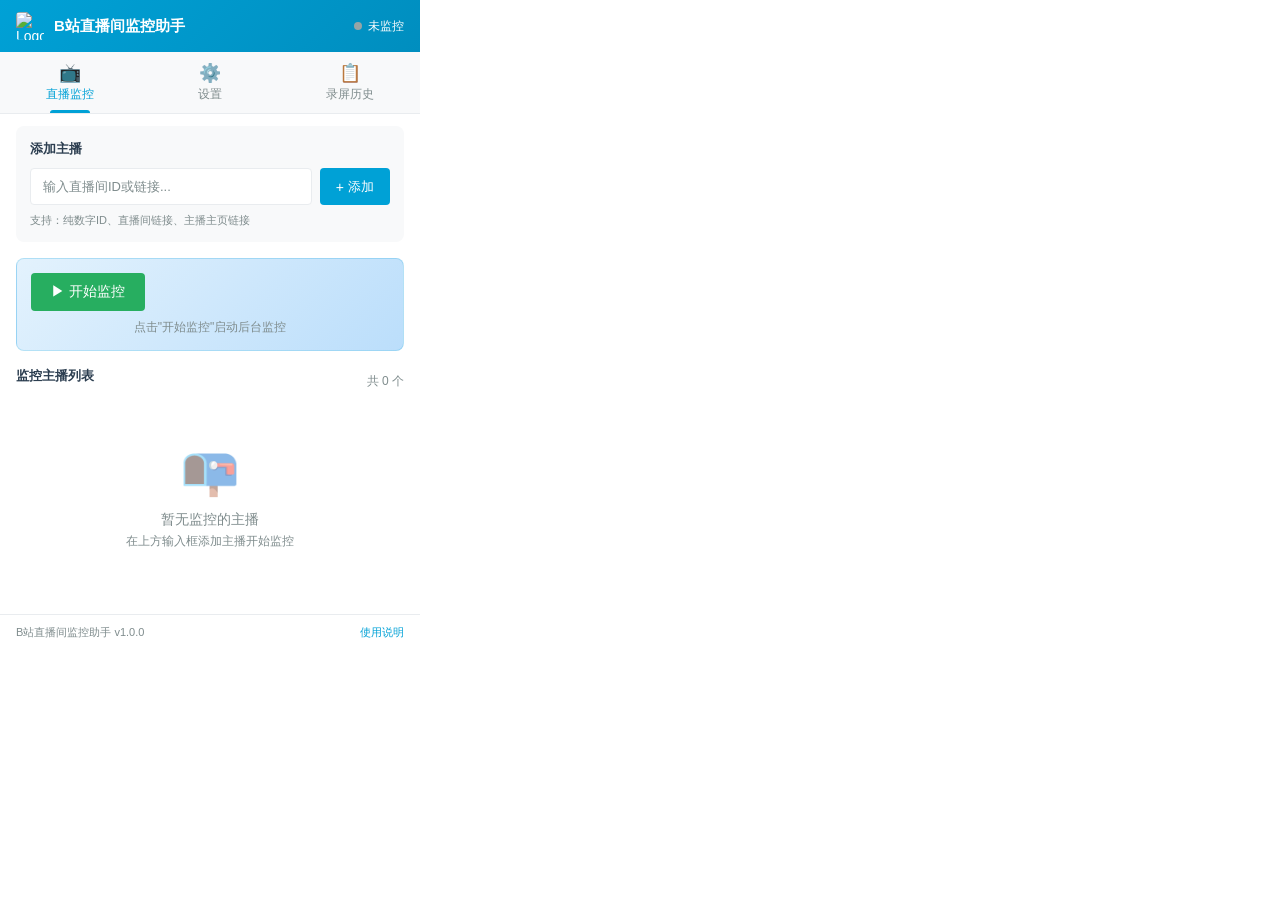
==== extension/popup.html @ 495d4d3f "feat: 添加B站直播间监控录屏工具 实现浏览器扩展版和Python桌面版两种方案： 1. 浏览器扩展版使用HTML/CSS/JavaScript实现，支持后台监控、开播提醒和自动录屏 2. Pyt" ====
<!DOCTYPE html>
<html lang="zh-CN">
<head>
  <meta charset="UTF-8">
  <meta name="viewport" content="width=device-width, initial-scale=1.0">
  <title>B站直播间监控助手</title>
  <link rel="stylesheet" href="popup.css">
</head>
<body>
  <!-- 主容器 -->
  <div class="container">
    <!-- 头部 -->
    <header class="header">
      <div class="header-title">
        <img src="icons/icon48.png" alt="Logo" class="logo">
        <h1>B站直播间监控助手</h1>
      </div>
      <div class="header-status" id="monitorStatus">
        <span class="status-dot" id="statusDot"></span>
        <span id="statusText">未监控</span>
      </div>
    </header>

    <!-- 导航标签 -->
    <nav class="nav-tabs">
      <button class="tab-btn active" data-tab="monitor">
        <span class="tab-icon">📺</span>
        <span>直播监控</span>
      </button>
      <button class="tab-btn" data-tab="settings">
        <span class="tab-icon">⚙️</span>
        <span>设置</span>
      </button>
      <button class="tab-btn" data-tab="history">
        <span class="tab-icon">📋</span>
        <span>录屏历史</span>
      </button>
    </nav>

    <!-- 内容区域 -->
    <main class="content">
      <!-- 监控页面 -->
      <section id="tab-monitor" class="tab-content active">
        <!-- 添加主播区域 -->
        <div class="section add-section">
          <h3 class="section-title">添加主播</h3>
          <div class="add-form">
            <div class="input-group">
              <input type="text" id="roomInput" placeholder="输入直播间ID或链接..." class="room-input">
              <button id="addBtn" class="btn btn-primary">
                <span class="btn-icon">+</span>
                添加
              </button>
            </div>
            <div class="input-hint">
              支持：纯数字ID、直播间链接、主播主页链接
            </div>
          </div>
        </div>

        <!-- 监控控制 -->
        <div class="section control-section">
          <div class="control-row">
            <button id="startMonitorBtn" class="btn btn-success btn-large">
              <span class="btn-icon">▶</span>
              开始监控
            </button>
            <button id="stopMonitorBtn" class="btn btn-danger btn-large" style="display: none;">
              <span class="btn-icon">⏹</span>
              停止监控
            </button>
          </div>
          <div class="control-info" id="controlInfo">
            点击"开始监控"启动后台监控
          </div>
        </div>

        <!-- 主播列表 -->
        <div class="section list-section">
          <div class="list-header">
            <h3 class="section-title">监控主播列表</h3>
            <span class="list-count" id="streamerCount">共 0 个</span>
          </div>
          <div class="streamer-list" id="streamerList">
            <div class="empty-state" id="emptyStreamers">
              <div class="empty-icon">📭</div>
              <div class="empty-text">暂无监控的主播</div>
              <div class="empty-hint">在上方输入框添加主播开始监控</div>
            </div>
          </div>
        </div>
      </section>

      <!-- 设置页面 -->
      <section id="tab-settings" class="tab-content">
        <div class="settings-group">
          <h3 class="settings-title">监控设置</h3>
          <div class="setting-item">
            <label class="setting-label">轮询间隔（秒）</label>
            <div class="setting-control">
              <input type="number" id="pollInterval" min="5" max="300" value="10" class="setting-input">
              <span class="setting-hint">推荐 10-30 秒</span>
            </div>
          </div>
        </div>

        <div class="settings-group">
          <h3 class="settings-title">录屏设置</h3>
          <div class="setting-item">
            <label class="setting-label">视频画质</label>
            <div class="setting-control">
              <select id="videoQuality" class="setting-select">
                <option value="原画">原画（推荐）</option>
                <option value="蓝光8M">蓝光8M</option>
                <option value="蓝光4M">蓝光4M</option>
                <option value="超清">超清</option>
                <option value="高清">高清</option>
                <option value="流畅">流畅</option>
              </select>
            </div>
          </div>
          <div class="setting-item">
            <label class="setting-label">视频格式</label>
            <div class="setting-control">
              <select id="videoFormat" class="setting-select">
                <option value="mp4">MP4（推荐）</option>
                <option value="webm">WebM</option>
              </select>
            </div>
          </div>
        </div>

        <div class="settings-group">
          <h3 class="settings-title">通知设置</h3>
          <div class="setting-item">
            <label class="setting-label">桌面弹窗通知</label>
            <div class="setting-control">
              <label class="toggle-switch">
                <input type="checkbox" id="enableNotification" checked>
                <span class="toggle-slider"></span>
              </label>
            </div>
          </div>
          <div class="setting-item">
            <label class="setting-label">开播提示音</label>
            <div class="setting-control">
              <label class="toggle-switch">
                <input type="checkbox" id="enableSound" checked>
                <span class="toggle-slider"></span>
              </label>
            </div>
          </div>
        </div>

        <div class="settings-group">
          <h3 class="settings-title">自动录屏</h3>
          <div class="setting-item">
            <label class="setting-label">自动启动录制</label>
            <div class="setting-control">
              <label class="toggle-switch">
                <input type="checkbox" id="enableRecord" checked>
                <span class="toggle-slider"></span>
              </label>
            </div>
          </div>
          <div class="setting-hint-box">
            <strong>录制说明：</strong><br>
            1. 检测到开播后会自动打开直播间页面<br>
            2. 需要您授权浏览器录制标签页<br>
            3. 视频将下载到浏览器默认下载目录
          </div>
        </div>

        <div class="settings-actions">
          <button id="saveSettingsBtn" class="btn btn-primary">
            <span class="btn-icon">💾</span>
            保存设置
          </button>
          <button id="testNotifyBtn" class="btn btn-secondary">
            <span class="btn-icon">🔔</span>
            测试通知
          </button>
        </div>
      </section>

      <!-- 历史页面 -->
      <section id="tab-history" class="tab-content">
        <div class="history-header">
          <h3 class="section-title">录屏历史</h3>
          <button id="clearHistoryBtn" class="btn btn-danger btn-small">
            清空历史
          </button>
        </div>
        <div class="history-list" id="historyList">
          <div class="empty-state" id="emptyHistory">
            <div class="empty-icon">🎬</div>
            <div class="empty-text">暂无录屏记录</div>
            <div class="empty-hint">录制完成的视频将显示在这里</div>
          </div>
        </div>
      </section>
    </main>

    <!-- 底部信息 -->
    <footer class="footer">
      <span>B站直播间监控助手 v1.0.0</span>
      <span class="footer-link" id="helpLink">使用说明</span>
    </footer>
  </div>

  <!-- 加载遮罩 -->
  <div class="loading-overlay" id="loadingOverlay" style="display: none;">
    <div class="loading-spinner"></div>
    <div class="loading-text" id="loadingText">处理中...</div>
  </div>

  <!-- 提示消息 -->
  <div class="toast" id="toast">
    <span id="toastMessage"></span>
  </div>

  <script src="popup.js"></script>
</body>
</html>
---- extension/popup.css ----
/**
 * B站直播间监控助手 - Popup样式
 */

/* ==================== 基础样式 ==================== */
* {
  margin: 0;
  padding: 0;
  box-sizing: border-box;
}

:root {
  --primary-color: #00a1d6;
  --primary-hover: #008ebf;
  --success-color: #27ae60;
  --success-hover: #219a52;
  --danger-color: #e74c3c;
  --danger-hover: #c0392b;
  --warning-color: #f39c12;
  --secondary-color: #95a5a6;
  --text-color: #2c3e50;
  --text-light: #7f8c8d;
  --bg-color: #ffffff;
  --bg-light: #f8f9fa;
  --border-color: #e9ecef;
  --shadow: 0 2px 8px rgba(0, 0, 0, 0.1);
  --radius: 8px;
  --radius-small: 4px;
}

body {
  width: 420px;
  min-height: 500px;
  max-height: 650px;
  font-family: -apple-system, BlinkMacSystemFont, "Segoe UI", Roboto, "Microsoft YaHei", sans-serif;
  font-size: 14px;
  color: var(--text-color);
  background-color: var(--bg-color);
  overflow: hidden;
}

.container {
  display: flex;
  flex-direction: column;
  height: 100%;
  max-height: 650px;
}

/* ==================== 头部样式 ==================== */
.header {
  display: flex;
  justify-content: space-between;
  align-items: center;
  padding: 12px 16px;
  background: linear-gradient(135deg, var(--primary-color), var(--primary-hover));
  color: white;
}

.header-title {
  display: flex;
  align-items: center;
  gap: 10px;
}

.logo {
  width: 28px;
  height: 28px;
  border-radius: var(--radius-small);
}

.header-title h1 {
  font-size: 15px;
  font-weight: 600;
  white-space: nowrap;
}

.header-status {
  display: flex;
  align-items: center;
  gap: 6px;
  font-size: 12px;
}

.status-dot {
  width: 8px;
  height: 8px;
  border-radius: 50%;
  background-color: var(--secondary-color);
  transition: background-color 0.3s;
}

.status-dot.active {
  background-color: var(--success-color);
  animation: pulse 2s infinite;
}

.status-dot.live {
  background-color: var(--danger-color);
  animation: pulse 1s infinite;
}

@keyframes pulse {
  0%, 100% {
    opacity: 1;
  }
  50% {
    opacity: 0.5;
  }
}

/* ==================== 导航标签 ==================== */
.nav-tabs {
  display: flex;
  background-color: var(--bg-light);
  border-bottom: 1px solid var(--border-color);
}

.tab-btn {
  flex: 1;
  display: flex;
  flex-direction: column;
  align-items: center;
  gap: 2px;
  padding: 10px 8px;
  background: none;
  border: none;
  font-size: 12px;
  color: var(--text-light);
  cursor: pointer;
  transition: all 0.2s;
  position: relative;
}

.tab-btn:hover {
  color: var(--primary-color);
  background-color: rgba(0, 161, 214, 0.05);
}

.tab-btn.active {
  color: var(--primary-color);
  font-weight: 500;
}

.tab-btn.active::after {
  content: '';
  position: absolute;
  bottom: 0;
  left: 50%;
  transform: translateX(-50%);
  width: 40px;
  height: 3px;
  background-color: var(--primary-color);
  border-radius: 3px 3px 0 0;
}

.tab-icon {
  font-size: 18px;
}

/* ==================== 内容区域 ==================== */
.content {
  flex: 1;
  overflow: hidden;
  position: relative;
}

.tab-content {
  display: none;
  height: 100%;
  overflow-y: auto;
  padding: 12px 16px;
}

.tab-content.active {
  display: block;
}

/* 滚动条样式 */
.tab-content::-webkit-scrollbar {
  width: 6px;
}

.tab-content::-webkit-scrollbar-track {
  background: var(--bg-light);
}

.tab-content::-webkit-scrollbar-thumb {
  background: var(--border-color);
  border-radius: 3px;
}

.tab-content::-webkit-scrollbar-thumb:hover {
  background: var(--text-light);
}

/* ==================== 通用区块样式 ==================== */
.section {
  margin-bottom: 16px;
}

.section-title {
  font-size: 13px;
  font-weight: 600;
  color: var(--text-color);
  margin-bottom: 10px;
}

/* ==================== 添加主播区域 ==================== */
.add-section {
  background-color: var(--bg-light);
  padding: 14px;
  border-radius: var(--radius);
}

.add-form {
  display: flex;
  flex-direction: column;
  gap: 8px;
}

.input-group {
  display: flex;
  gap: 8px;
}

.room-input {
  flex: 1;
  padding: 10px 12px;
  border: 1px solid var(--border-color);
  border-radius: var(--radius-small);
  font-size: 13px;
  transition: border-color 0.2s, box-shadow 0.2s;
}

.room-input:focus {
  outline: none;
  border-color: var(--primary-color);
  box-shadow: 0 0 0 3px rgba(0, 161, 214, 0.1);
}

.room-input::placeholder {
  color: var(--text-light);
}

.input-hint {
  font-size: 11px;
  color: var(--text-light);
}

/* ==================== 监控控制区域 ==================== */
.control-section {
  background: linear-gradient(135deg, #e3f2fd, #bbdefb);
  padding: 14px;
  border-radius: var(--radius);
  border: 1px solid rgba(0, 161, 214, 0.2);
}

.control-row {
  display: flex;
  gap: 10px;
  margin-bottom: 8px;
}

.control-info {
  font-size: 12px;
  color: var(--text-light);
  text-align: center;
}

/* ==================== 主播列表区域 ==================== */
.list-section {
  flex: 1;
  min-height: 0;
  display: flex;
  flex-direction: column;
}

.list-header {
  display: flex;
  justify-content: space-between;
  align-items: center;
  margin-bottom: 8px;
}

.list-count {
  font-size: 12px;
  color: var(--text-light);
}

.streamer-list {
  flex: 1;
  overflow-y: auto;
  display: flex;
  flex-direction: column;
  gap: 8px;
}

/* 主播卡片 */
.streamer-card {
  background-color: var(--bg-light);
  border-radius: var(--radius);
  padding: 12px;
  border: 1px solid var(--border-color);
  transition: all 0.2s;
}

.streamer-card:hover {
  border-color: var(--primary-color);
  box-shadow: var(--shadow);
}

.streamer-card.monitoring {
  border-left: 3px solid var(--primary-color);
}

.streamer-card.live {
  border-left: 3px solid var(--danger-color);
  background-color: #fff5f5;
}

.streamer-card.recording {
  border-left: 3px solid var(--success-color);
  background-color: #f0fff4;
}

.streamer-info {
  display: flex;
  justify-content: space-between;
  align-items: flex-start;
  margin-bottom: 8px;
}

.streamer-main {
  flex: 1;
  min-width: 0;
}

.streamer-name {
  font-size: 14px;
  font-weight: 600;
  margin-bottom: 2px;
  white-space: nowrap;
  overflow: hidden;
  text-overflow: ellipsis;
}

.streamer-room-id {
  font-size: 11px;
  color: var(--text-light);
}

.streamer-status {
  display: flex;
  flex-direction: column;
  align-items: flex-end;
  gap: 4px;
}

.status-badge {
  display: inline-flex;
  align-items: center;
  gap: 4px;
  padding: 3px 8px;
  border-radius: 10px;
  font-size: 11px;
  font-weight: 500;
}

.status-badge.offline {
  background-color: var(--bg-light);
  color: var(--text-light);
}

.status-badge.live {
  background-color: rgba(231, 76, 60, 0.1);
  color: var(--danger-color);
}

.status-badge.recording {
  background-color: rgba(39, 174, 96, 0.1);
  color: var(--success-color);
}

.status-badge-dot {
  width: 6px;
  height: 6px;
  border-radius: 50%;
  display: inline-block;
}

.status-badge-dot.offline {
  background-color: var(--text-light);
}

.status-badge-dot.live,
.status-badge-dot.recording {
  animation: blink 1s infinite;
}

@keyframes blink {
  0%, 100% {
    opacity: 1;
  }
  50% {
    opacity: 0.3;
  }
}

.status-badge-dot.live {
  background-color: var(--danger-color);
}

.status-badge-dot.recording {
  background-color: var(--success-color);
}

.streamer-actions {
  display: flex;
  justify-content: space-between;
  align-items: center;
  padding-top: 8px;
  border-top: 1px solid var(--border-color);
}

.streamer-note {
  font-size: 11px;
  color: var(--text-light);
  max-width: 50%;
  white-space: nowrap;
  overflow: hidden;
  text-overflow: ellipsis;
}

.streamer-buttons {
  display: flex;
  gap: 6px;
}

/* ==================== 空状态 ==================== */
.empty-state {
  display: flex;
  flex-direction: column;
  align-items: center;
  justify-content: center;
  padding: 40px 20px;
  color: var(--text-light);
}

.empty-icon {
  font-size: 48px;
  margin-bottom: 12px;
  opacity: 0.5;
}

.empty-text {
  font-size: 14px;
  font-weight: 500;
  margin-bottom: 4px;
}

.empty-hint {
  font-size: 12px;
  text-align: center;
  color: var(--text-light);
}

/* ==================== 按钮样式 ==================== */
.btn {
  display: inline-flex;
  align-items: center;
  justify-content: center;
  gap: 4px;
  padding: 8px 16px;
  font-size: 13px;
  font-weight: 500;
  border: none;
  border-radius: var(--radius-small);
  cursor: pointer;
  transition: all 0.2s;
  white-space: nowrap;
}

.btn:disabled {
  opacity: 0.5;
  cursor: not-allowed;
}

.btn-icon {
  font-size: 14px;
}

.btn-primary {
  background-color: var(--primary-color);
  color: white;
}

.btn-primary:hover:not(:disabled) {
  background-color: var(--primary-hover);
}

.btn-success {
  background-color: var(--success-color);
  color: white;
}

.btn-success:hover:not(:disabled) {
  background-color: var(--success-hover);
}

.btn-danger {
  background-color: var(--danger-color);
  color: white;
}

.btn-danger:hover:not(:disabled) {
  background-color: var(--danger-hover);
}

.btn-secondary {
  background-color: var(--bg-light);
  color: var(--text-color);
  border: 1px solid var(--border-color);
}

.btn-secondary:hover:not(:disabled) {
  background-color: var(--border-color);
}

.btn-small {
  padding: 4px 10px;
  font-size: 12px;
}

.btn-large {
  padding: 10px 20px;
  font-size: 14px;
}

.btn-text {
  background: none;
  color: var(--primary-color);
  padding: 4px 8px;
}

.btn-text:hover:not(:disabled) {
  background-color: rgba(0, 161, 214, 0.1);
}

/* ==================== 设置页面样式 ==================== */
.settings-group {
  margin-bottom: 20px;
}

.settings-title {
  font-size: 13px;
  font-weight: 600;
  color: var(--text-color);
  margin-bottom: 12px;
  padding-bottom: 8px;
  border-bottom: 1px solid var(--border-color);
}

.setting-item {
  display: flex;
  justify-content: space-between;
  align-items: center;
  padding: 10px 0;
}

.setting-label {
  font-size: 13px;
  color: var(--text-color);
}

.setting-control {
  display: flex;
  align-items: center;
  gap: 8px;
}

.setting-input,
.setting-select {
  padding: 8px 12px;
  border: 1px solid var(--border-color);
  border-radius: var(--radius-small);
  font-size: 13px;
  background-color: var(--bg-color);
  min-width: 100px;
  transition: border-color 0.2s;
}

.setting-input:focus,
.setting-select:focus {
  outline: none;
  border-color: var(--primary-color);
}

.setting-hint {
  font-size: 11px;
  color: var(--text-light);
}

.setting-hint-box {
  background-color: #fff8e1;
  border: 1px solid #ffe082;
  border-radius: var(--radius-small);
  padding: 12px;
  font-size: 12px;
  color: #f57c00;
  line-height: 1.6;
}

.settings-actions {
  display: flex;
  gap: 10px;
  margin-top: 20px;
  padding-top: 16px;
  border-top: 1px solid var(--border-color);
}

.settings-actions .btn {
  flex: 1;
}

/* ==================== 开关按钮样式 ==================== */
.toggle-switch {
  position: relative;
  display: inline-block;
  width: 44px;
  height: 24px;
}

.toggle-switch input {
  opacity: 0;
  width: 0;
  height: 0;
}

.toggle-slider {
  position: absolute;
  cursor: pointer;
  top: 0;
  left: 0;
  right: 0;
  bottom: 0;
  background-color: var(--border-color);
  transition: 0.3s;
  border-radius: 24px;
}

.toggle-slider:before {
  position: absolute;
  content: "";
  height: 18px;
  width: 18px;
  left: 3px;
  bottom: 3px;
  background-color: white;
  transition: 0.3s;
  border-radius: 50%;
  box-shadow: 0 1px 3px rgba(0, 0, 0, 0.2);
}

.toggle-switch input:checked + .toggle-slider {
  background-color: var(--primary-color);
}

.toggle-switch input:checked + .toggle-slider:before {
  transform: translateX(20px);
}

.toggle-switch input:disabled + .toggle-slider {
  opacity: 0.5;
  cursor: not-allowed;
}

/* ==================== 历史页面样式 ==================== */
.history-header {
  display: flex;
  justify-content: space-between;
  align-items: center;
  margin-bottom: 12px;
}

.history-list {
  display: flex;
  flex-direction: column;
  gap: 8px;
}

.history-card {
  background-color: var(--bg-light);
  border-radius: var(--radius);
  padding: 12px;
  border: 1px solid var(--border-color);
}

.history-header-row {
  display: flex;
  justify-content: space-between;
  align-items: baseline;
  margin-bottom: 6px;
}

.history-name {
  font-size: 13px;
  font-weight: 600;
}

.history-status {
  font-size: 11px;
  padding: 2px 6px;
  border-radius: 4px;
}

.history-status.completed {
  background-color: rgba(39, 174, 96, 0.1);
  color: var(--success-color);
}

.history-status.failed {
  background-color: rgba(231, 76, 60, 0.1);
  color: var(--danger-color);
}

.history-title {
  font-size: 12px;
  color: var(--text-light);
  margin-bottom: 8px;
  white-space: nowrap;
  overflow: hidden;
  text-overflow: ellipsis;
}

.history-meta {
  display: flex;
  flex-wrap: wrap;
  gap: 8px 16px;
  font-size: 11px;
  color: var(--text-light);
}

.history-meta-item {
  display: flex;
  align-items: center;
  gap: 4px;
}

/* ==================== 底部样式 ==================== */
.footer {
  display: flex;
  justify-content: space-between;
  align-items: center;
  padding: 10px 16px;
  border-top: 1px solid var(--border-color);
  font-size: 11px;
  color: var(--text-light);
}

.footer-link {
  color: var(--primary-color);
  cursor: pointer;
}

.footer-link:hover {
  text-decoration: underline;
}

/* ==================== 加载遮罩 ==================== */
.loading-overlay {
  position: fixed;
  top: 0;
  left: 0;
  right: 0;
  bottom: 0;
  background-color: rgba(255, 255, 255, 0.9);
  display: flex;
  flex-direction: column;
  align-items: center;
  justify-content: center;
  z-index: 1000;
}

.loading-spinner {
  width: 40px;
  height: 40px;
  border: 3px solid var(--border-color);
  border-top-color: var(--primary-color);
  border-radius: 50%;
  animation: spin 1s linear infinite;
}

@keyframes spin {
  to {
    transform: rotate(360deg);
  }
}

.loading-text {
  margin-top: 12px;
  font-size: 13px;
  color: var(--text-color);
}

/* ==================== Toast提示 ==================== */
.toast {
  position: fixed;
  top: 20px;
  left: 50%;
  transform: translateX(-50%) translateY(-100px);
  background-color: var(--text-color);
  color: white;
  padding: 10px 20px;
  border-radius: var(--radius);
  font-size: 13px;
  z-index: 2000;
  opacity: 0;
  transition: all 0.3s;
  box-shadow: 0 4px 12px rgba(0, 0, 0, 0.15);
  max-width: 80%;
  text-align: center;
}

.toast.show {
  transform: translateX(-50%) translateY(0);
  opacity: 1;
}

.toast.success {
  background-color: var(--success-color);
}

.toast.error {
  background-color: var(--danger-color);
}

.toast.warning {
  background-color: var(--warning-color);
}
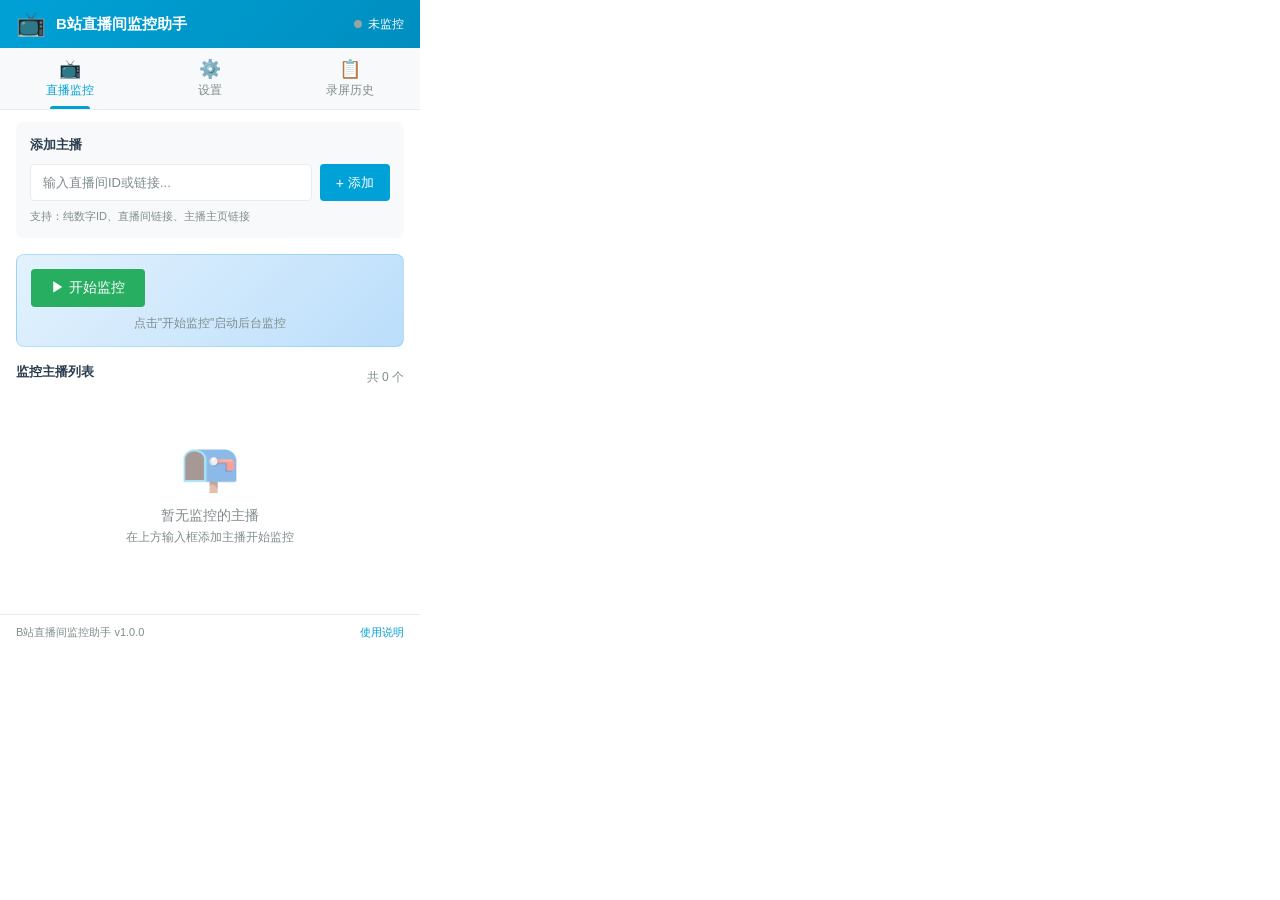
==== commit 8b5c9b0c: "feat: 升级至v1.1.0并优化录制流程 修复通知图标问题并添加防重机制 优化自动录制流程，支持手动控制 修复配置保存和状态跟踪问题 更新UI样式和版本号" ====
--- a/extension/popup.html
+++ b/extension/popup.html
@@ -12,7 +12,7 @@
     <!-- 头部 -->
     <header class="header">
       <div class="header-title">
-        <img src="icons/icon48.png" alt="Logo" class="logo">
+        <span class="logo-emoji">📺</span>
         <h1>B站直播间监控助手</h1>
       </div>
       <div class="header-status" id="monitorStatus">
@@ -123,9 +123,10 @@
             <label class="setting-label">视频格式</label>
             <div class="setting-control">
               <select id="videoFormat" class="setting-select">
-                <option value="mp4">MP4（推荐）</option>
-                <option value="webm">WebM</option>
+                <option value="webm">WebM（推荐）</option>
+                <option value="mp4">MP4（需转换）</option>
               </select>
+              <span class="setting-hint">浏览器原生仅支持WebM</span>
             </div>
           </div>
         </div>
@@ -155,10 +156,19 @@
         <div class="settings-group">
           <h3 class="settings-title">自动录屏</h3>
           <div class="setting-item">
-            <label class="setting-label">自动启动录制</label>
+            <label class="setting-label">检测开播后自动打开页面</label>
             <div class="setting-control">
               <label class="toggle-switch">
                 <input type="checkbox" id="enableRecord" checked>
+                <span class="toggle-slider"></span>
+              </label>
+            </div>
+          </div>
+          <div class="setting-item">
+            <label class="setting-label">自动启动录制（需要手动授权）</label>
+            <div class="setting-control">
+              <label class="toggle-switch">
+                <input type="checkbox" id="autoOpenRecord">
                 <span class="toggle-slider"></span>
               </label>
             </div>
@@ -166,8 +176,10 @@
           <div class="setting-hint-box">
             <strong>录制说明：</strong><br>
             1. 检测到开播后会自动打开直播间页面<br>
-            2. 需要您授权浏览器录制标签页<br>
-            3. 视频将下载到浏览器默认下载目录
+            2. 点击「录制助手」按钮显示控制面板<br>
+            3. 手动点击「开始录制」并授权浏览器<br>
+            4. 请选择「标签页」并勾选「分享音频」<br>
+            5. 视频将下载到浏览器默认下载目录
           </div>
         </div>
 
--- a/extension/popup.css
+++ b/extension/popup.css
@@ -62,10 +62,9 @@
   gap: 10px;
 }
 
-.logo {
-  width: 28px;
-  height: 28px;
-  border-radius: var(--radius-small);
+.logo-emoji {
+  font-size: 24px;
+  line-height: 1;
 }
 
 .header-title h1 {
